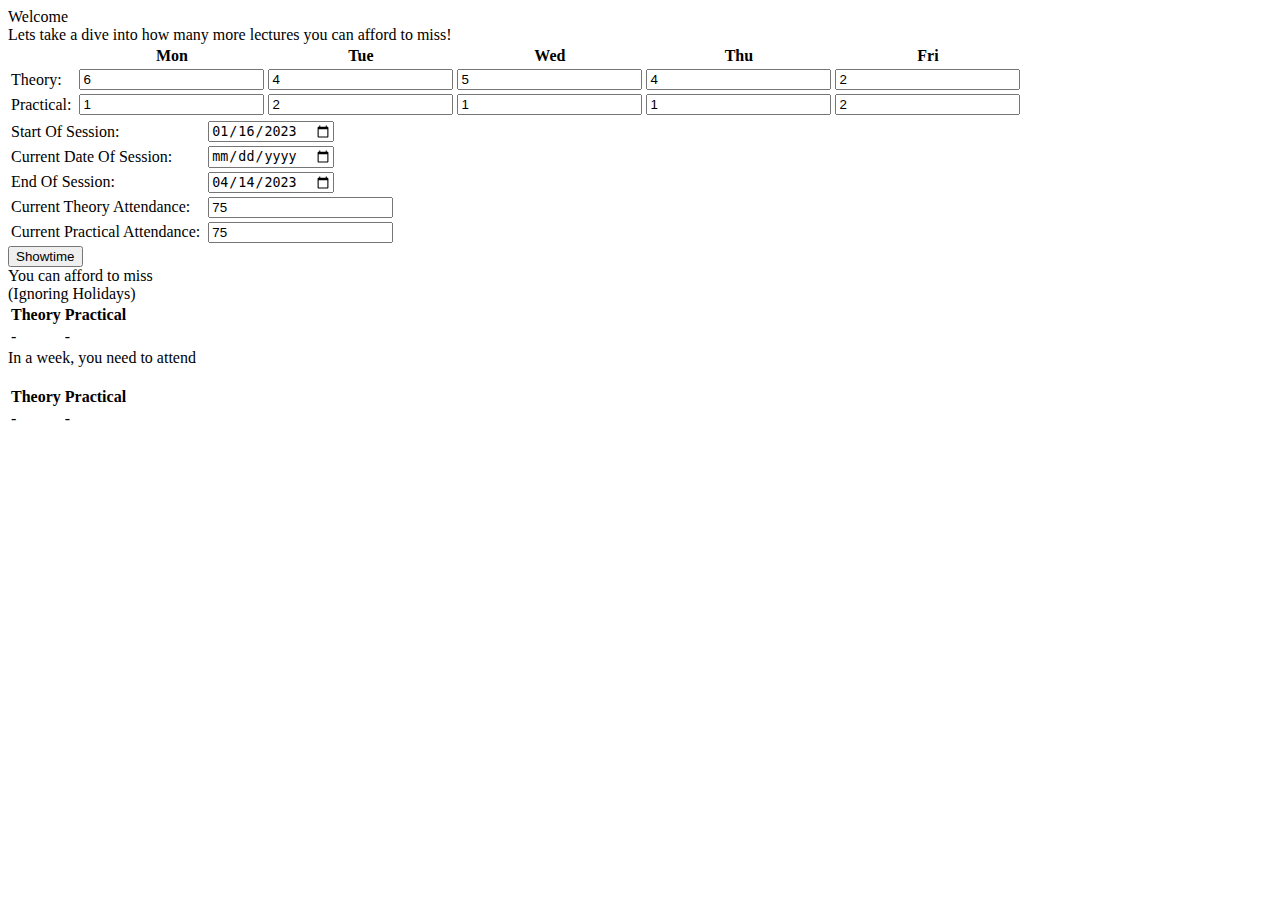
==== index.html @ 06d99709 "Changed Title and Description" ====
<!DOCTYPE html>
<html lang="en">
<head>
    <meta charset="UTF-8">
    <meta http-equiv="X-UA-Compatible" content="IE=edge">
    <meta name="viewport" content="width=device-width, initial-scale=1.0">
    <meta name="description" content="Count On Me is a website which helps you to calculate approximately how many classes
                                        a student can afford to miss given their current attendance">
    <link rel="stylesheet" href="style.css">
    <link rel="preconnect" href="https://fonts.googleapis.com">
    <link rel="preconnect" href="https://fonts.gstatic.com" crossorigin>
    <link href="https://fonts.googleapis.com/css2?family=Sofia+Sans:wght@600;700;800;900;1000&family=Tilt+Warp&display=swap" rel="stylesheet">
    <script src="main.js"></script>
    <title>Count On Me</title>
</head>
<body>
    <div class="container">
        <div class="page" id="homepage">
            <div class="maintext">
            <div class="welcome">Welcome</div>
            <div class="subtext">Lets take a dive into how many more lectures you can afford to miss!</div>
            </div>
        </div>
        

        <div class="page" id="mainpage">
            <!-- <button class="toggle" onclick = "togglemode()"></button>  -->
            <div class="extra">
            <div class="input">
                <div class="inputsection">
                    
                    <table>
                        <tr>
                            <th></th>
                            <th class="days">Mon</th>
                            <th class="days">Tue</th>
                            <th class="days">Wed</th>
                            <th class="days">Thu</th>
                            <th class="days">Fri</th>
                        </tr>
                        <tr>
                            <td>Theory:&nbsp;</td>
                            <td class="tableinput"><input type="text" class="inputnum" id="theory1" placeholder="" value="6" name="theory1" ></td>
                            <td class="tableinput"><input type="text" class="inputnum" id="theory2" placeholder="" value="4" name="theory2"></td>
                            <td class="tableinput"><input type="text" class="inputnum" id="theory3" placeholder="" value="5" name="theory3"></td>
                            <td class="tableinput"><input type="text" class="inputnum" id="theory4" placeholder="" value="4" name="theory4"></td>
                            <td class="tableinput"><input type="text" class="inputnum" id="theory5" placeholder="" value="2" name="theory5"></td>
                        </tr>
                        <tr>
                            <td>Practical:&nbsp;</td>
                            <td class="tableinput"><input type="text" class="inputnum" id="practical1" placeholder="" value="1" name="practical1"></td>
                            <td class="tableinput"><input type="text" class="inputnum" id="practical2" placeholder="" value="2" name="practical2"></td>
                            <td class="tableinput"><input type="text" class="inputnum" id="practical3" placeholder="" value="1" name="practical3"></td>
                            <td class="tableinput"><input type="text" class="inputnum" id="practical4" placeholder="" value="1" name="practical4"></td>
                            <td class="tableinput"><input type="text" class="inputnum" id="practical5" placeholder="" value="2" name="practical5"></td>
                        </tr>

                    </table>
                </div>

                <div class="inputsection">
                    <table>
                        <tr>
                            <td class="arow"><label for="start" class="seclabel">Start Of Session:</label></td>
                            <td class="arow"><input type="date" id="dates" placeholder="" name="date" value="2023-01-16"></td>
                        </tr>
                        <tr>
                            <td class="arow"><label for="mid" class="seclabel">Current Date Of Session:</label></td>
                            <td class="arow"><input type="date" id="datem" placeholder="" name="date" value=></td>
                        </tr>
                        <tr>
                            <td class="arow"><label for="end" class="seclabel">End Of Session:</label></td>
                            <td class="arow"><input type="date" id="datee" min="1" max="31" step="1" placeholder="DD" name="date" value="2023-04-14"></td>
                        </tr>
                        <tr>
                            <td class="arow"> <label for="theory" class="seclabel">Current Theory Attendance:&nbsp;</label></td>
                            <td class="arow"><input type="text" class="attend" id="theory" placeholder="-" name="theory" value="75"></td>
                        </tr>
                        <tr>
                            <td class="arow"><label for="practical" class="seclabel">Current Practical Attendance:&nbsp;</label></td>
                            <td class="arow"><input type="text" class="attend" id="practical" placeholder="-" name="practical" value="75"></td>
                        </tr>
                    </table>
                </div>
                <div class="button">
                <button id="display" onclick = "test()">Showtime</button>
                </div>
            </div>
            </div>


            <div class="result">
            <div class="answercontainercontainer">
                <div class="answercontainer" id="canmiss">
                <div>
                    You can afford to miss<br>(Ignoring Holidays)
                </div>
                <table>
                <tr>
                    <th class="resulthead">Theory</th>
                    <th class="resulthead">Practical</th>
                </tr>
                <tr>
                    <td>
                        <div class="answer" id="tdiv">
                            -
                        </div>
                    </td>
                    <td>
                        <div class="answer" id="pdiv">
                            -
                        </div>
                    </td>
                </tr>
                </table>
                </div>
                <div class="answercontainer" id="weekanswer">
                    <div>In a week, you need to attend<br></div>
                    <div id="equivalent"><br></div>
                    <table>
                    <tr>
                        <th class="resulthead">Theory</th>
                        <th class="resulthead">Practical</th>
                    </tr>
                    <tr>
                        <td>
                            <div class="answer" id="twdiv">
                                -
                            </div>
                        </td>
                        <td>
                            <div class="answer" id="pwdiv">
                                -
                            </div>
                        </td>
                    </tr>
                    </table>
                </div>
            </div>
            </div>
        </div>

    </div>
</body>
</html>
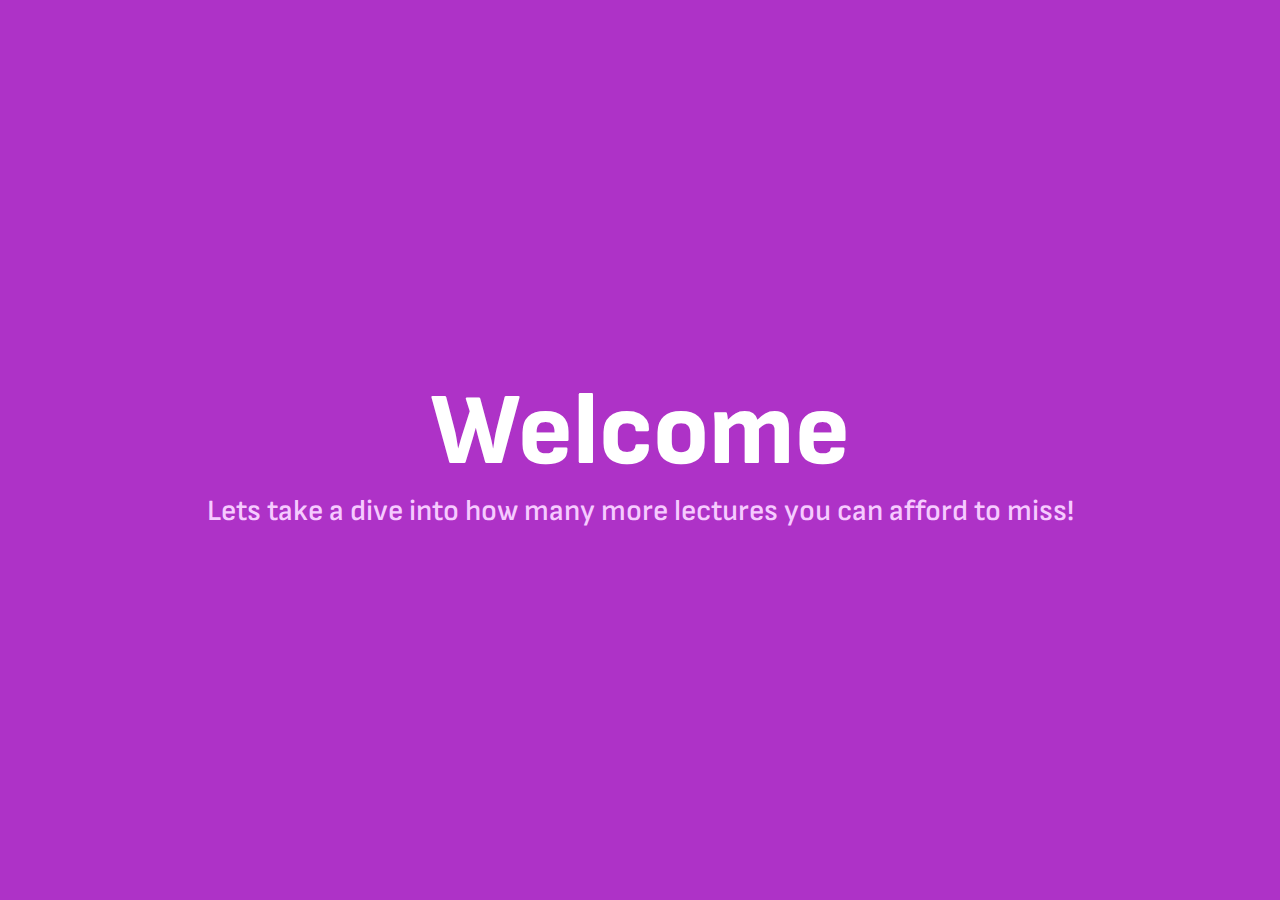
==== commit 6d0b8700: "Removed Bug" ====
--- a/index.html
+++ b/index.html
@@ -80,6 +80,10 @@
                             <td class="arow"><label for="practical" class="seclabel">Current Practical Attendance:&nbsp;</label></td>
                             <td class="arow"><input type="text" class="attend" id="practical" placeholder="-" name="practical" value="75"></td>
                         </tr>
+                        <tr>
+                            <td class="arow"><label for="bonus" class="seclabel">Bonus Attendance (if any):&nbsp;</label></td>
+                            <td class="arow"><input type="text" class="attend" id="bonus" placeholder="-" name="bonus" value="0"></td>
+                        </tr>
                     </table>
                 </div>
                 <div class="button">
@@ -91,7 +95,7 @@
 
             <div class="result">
             <div class="answercontainercontainer">
-                <div class="answercontainer" id="canmiss">
+                <!-- <div class="answercontainer" id="canmiss">
                 <div>
                     You can afford to miss<br>(Ignoring Holidays)
                 </div>
@@ -113,7 +117,7 @@
                     </td>
                 </tr>
                 </table>
-                </div>
+                </div> -->
                 <div class="answercontainer" id="weekanswer">
                     <div>In a week, you need to attend<br></div>
                     <div id="equivalent"><br></div>
@@ -124,12 +128,12 @@
                     </tr>
                     <tr>
                         <td>
-                            <div class="answer" id="twdiv">
+                            <div align="center" class="answer" id="twdiv">
                                 -
                             </div>
                         </td>
                         <td>
-                            <div class="answer" id="pwdiv">
+                            <div align="center" class="answer" id="pwdiv">
                                 -
                             </div>
                         </td>
--- a/style.css
+++ b/style.css
@@ -0,0 +1,262 @@
+body{
+    margin: 0;
+    font-family: 'Sofia Sans', sans-serif;
+    font-weight: 600;
+}
+
+.container{
+    overflow-y: scroll;
+    overflow-x: hidden;
+    height: 100vh;
+    scroll-snap-type: y mandatory;
+}
+
+.page{
+    scroll-snap-align: center;
+}
+
+#homepage{
+    display: flex;
+    align-items: center;
+    justify-content: center;
+    height: 100vh;
+    background-color: rgb(174, 50, 199);
+    text-align: center;
+    color: white;
+    padding: 0 1rem;
+}
+
+.welcome{
+    font-size: 8vw;
+    font-weight: 800;
+    opacity: 0;
+    /* margin-top: 5rem; */
+}
+
+.go .welcome{
+    /* font-size: 13vh;
+    transition: font-size 2.5s;
+    transition-delay: 1.2s; */
+    opacity: 1;
+    transition: opacity 2.5s;
+    
+}
+
+.subtext{
+    color: rgb(246, 202, 255);
+    font-size: 2.3vw;
+    margin-left: 1rem;
+    margin-right: 1rem;
+    margin-top: 4rem;
+    opacity: 0;
+}
+
+.go .subtext{
+    opacity: 1;
+    margin-top: 0;
+    transition: all 1.2s;
+    transition-delay: 0.6s;
+}
+.maintext{
+    scale: 50%;
+}
+.go .maintext{
+    scale: 100%;
+    transition: scale 2s;
+    transition-delay: 0.6s;
+}
+
+
+#mainpage{
+    display: flex;
+    flex-direction: row;
+    justify-content: center;
+    align-items: center;
+    height: 100vh;
+    background-color: rgb(51, 51, 51);
+    color: white;
+    padding: 0rem;
+}
+
+.toggle{
+    position: relative;
+    height: 3rem;
+    width: 3rem;
+    background: url(toggle.svg);
+    border: none;
+    float: right;
+    margin: 0.5rem 1rem 0rem 0rem;
+}
+
+.result{
+    display: flex;
+    justify-content: center;
+    align-items: center;
+    flex-direction: column;
+    width: 50%;
+    scale: 110%;
+    margin: 0rem;
+}
+
+.drumroll{
+    text-align: center;
+    margin: 0.8rem;
+}
+.answercontainercontainer{
+    display: flex;
+    flex-direction: row;
+}
+.answercontainer{
+    display: flex;
+    flex-direction: column;
+    padding: 1.4rem;
+    /* margin: auto 1.4rem; */
+}
+
+#canmiss{
+    border-right: 1px white solid;
+}
+
+.answercontainer>div{
+    text-align: center;
+}
+
+.answer{
+    font-family: 'Tilt Warp';
+    font-size: 6rem;
+    color:  rgb(174, 50, 199);
+    margin: 0.5rem 2rem 0rem 2rem;
+}
+
+.input{
+    display: flex;
+    flex-direction: column;
+    padding: 1rem 2rem 2rem 2rem;
+}
+
+.inputnum{
+    width: 2rem;
+    height: 2rem;
+    text-align: center;
+}
+
+.attend{
+    width: 3rem;
+}
+
+.extra{
+    display: flex;
+    align-items: center;
+    justify-content: center;
+    scale: 110%;
+    width: 50%;
+    padding: 1rem;
+}
+
+input{
+    border-radius: 0.25rem;
+    height: 2rem;
+    text-align: center;
+    font-size: 0.9rem;
+    font-family: 'Tilt Warp';
+    color: rgb(225, 225, 225);
+    background: rgba(255, 236, 250, 0.075);
+    border: 1px  rgb(174, 50, 199) solid;
+}
+
+.button{
+    display: flex;
+    align-items: center;
+    justify-content: center;
+}
+
+.arow{
+    padding: 0.2rem 0;
+}
+
+.days{
+    width: 5rem;
+}
+
+.tableinput{
+    text-align: center;
+    margin-top: 2rem;
+    margin-bottom: 1rem;
+}
+
+.inputdiv{
+    margin: 1rem 1rem 1rem 0;
+    display: flex;
+    flex-direction: row;
+}
+
+.seclabel{
+    margin-right: 1rem;
+}
+
+#display{
+    font-family: 'Tilt Warp';
+    color: rgb(228, 228, 228);
+    background-color: rgb(175, 53, 200);
+    font-size: 1.6rem;
+    margin: 1rem 0rem 0rem 0rem;
+    padding: 0 1rem 0 1rem;
+    height: 4rem;
+    border-radius: 0.4rem;
+    max-width: 14rem;
+    border: none;
+}
+#display:hover{
+    scale: 101%;
+}
+
+#display:active{
+    scale: 99%;
+}
+
+#equivalent{
+    font-size: small;
+    color: rgb(219, 219, 219);
+}
+
+@media screen and (max-aspect-ratio: 1){
+
+    #mainpage{
+        display: flex;
+        flex-direction: column;
+        justify-content: center;
+        align-items: center;
+        height: 100vh;
+        background-color: rgb(51, 51, 51);
+        color: white;
+        padding: 0rem;
+    }
+
+    .subtext{
+        font-size: 1em;
+    }
+
+    .answer{
+        font-family: 'Tilt Warp';
+        font-size: 4rem;
+        margin: 0.2rem 1.6rem;
+    }
+
+    .result{
+        margin: 0rem 4rem;
+        scale: 100%;
+    }
+    
+    .answercontainer{
+        padding: 0rem;
+    }
+    .answercontainercontainer{
+        scale: 70%;
+    }
+
+    .extra{
+        scale: 80%;
+        margin: 0;
+        padding: 0;
+    }
+}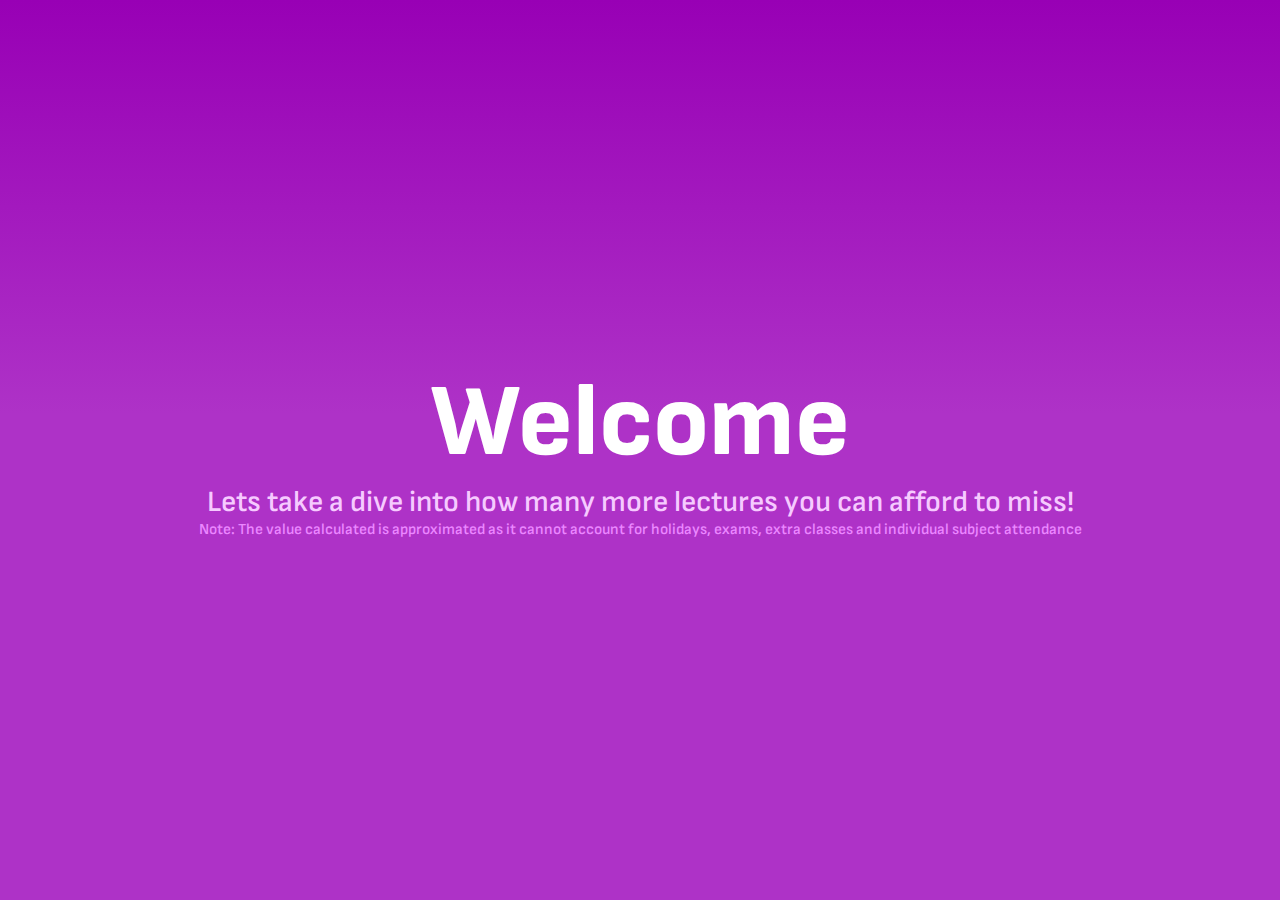
==== commit 156749c1: "Fixed bug and improved responsiveness" ====
--- a/index.html
+++ b/index.html
@@ -11,6 +11,7 @@
     <link rel="preconnect" href="https://fonts.gstatic.com" crossorigin>
     <link href="https://fonts.googleapis.com/css2?family=Sofia+Sans:wght@600;700;800;900;1000&family=Tilt+Warp&display=swap" rel="stylesheet">
     <script src="main.js"></script>
+
     <title>Count On Me</title>
 </head>
 <body>
@@ -19,12 +20,24 @@
             <div class="maintext">
             <div class="welcome">Welcome</div>
             <div class="subtext">Lets take a dive into how many more lectures you can afford to miss!</div>
+            <div class="subtext" id="notetext">Note: The value calculated is approximated as it cannot account for
+                holidays, exams, extra classes and individual subject attendance
+            </div>
             </div>
         </div>
+
+        <!-- <div class="page" id="note">
+            <div class="maintext">
+            <div class="subtext" id="notetext">Note: The value calculated is not 100% accurate as it cannot account for
+                holidays, exams and individual subject attendance
+            </div>
+            </div>
+        </div> -->
         
 
         <div class="page" id="mainpage">
-            <!-- <button class="toggle" onclick = "togglemode()"></button>  -->
+            <button id="toggle" onclick = "togglemode()" align="center">COMP A</button> 
+            <!-- <input type="text" class="attend" id="goal" placeholder="-" name="goal" value="75"> -->
             <div class="extra">
             <div class="input">
                 <div class="inputsection">
@@ -40,19 +53,19 @@
                         </tr>
                         <tr>
                             <td>Theory:&nbsp;</td>
-                            <td class="tableinput"><input type="text" class="inputnum" id="theory1" placeholder="" value="6" name="theory1" ></td>
+                            <td class="tableinput"><input type="text" class="inputnum" id="theory1" placeholder="" value="2" name="theory1" ></td>
                             <td class="tableinput"><input type="text" class="inputnum" id="theory2" placeholder="" value="4" name="theory2"></td>
-                            <td class="tableinput"><input type="text" class="inputnum" id="theory3" placeholder="" value="5" name="theory3"></td>
+                            <td class="tableinput"><input type="text" class="inputnum" id="theory3" placeholder="" value="3" name="theory3"></td>
                             <td class="tableinput"><input type="text" class="inputnum" id="theory4" placeholder="" value="4" name="theory4"></td>
-                            <td class="tableinput"><input type="text" class="inputnum" id="theory5" placeholder="" value="2" name="theory5"></td>
+                            <td class="tableinput"><input type="text" class="inputnum" id="theory5" placeholder="" value="3" name="theory5"></td>
                         </tr>
                         <tr>
                             <td>Practical:&nbsp;</td>
-                            <td class="tableinput"><input type="text" class="inputnum" id="practical1" placeholder="" value="1" name="practical1"></td>
+                            <td class="tableinput"><input type="text" class="inputnum" id="practical1" placeholder="" value="3" name="practical1"></td>
                             <td class="tableinput"><input type="text" class="inputnum" id="practical2" placeholder="" value="2" name="practical2"></td>
                             <td class="tableinput"><input type="text" class="inputnum" id="practical3" placeholder="" value="1" name="practical3"></td>
-                            <td class="tableinput"><input type="text" class="inputnum" id="practical4" placeholder="" value="1" name="practical4"></td>
-                            <td class="tableinput"><input type="text" class="inputnum" id="practical5" placeholder="" value="2" name="practical5"></td>
+                            <td class="tableinput"><input type="text" class="inputnum" id="practical4" placeholder="" value="2" name="practical4"></td>
+                            <td class="tableinput"><input type="text" class="inputnum" id="practical5" placeholder="" value="0" name="practical5"></td>
                         </tr>
 
                     </table>
@@ -84,6 +97,10 @@
                             <td class="arow"><label for="bonus" class="seclabel">Bonus Attendance (if any):&nbsp;</label></td>
                             <td class="arow"><input type="text" class="attend" id="bonus" placeholder="-" name="bonus" value="0"></td>
                         </tr>
+                        <!-- <tr>
+                            <td class="arow"> <label for="goal" class="seclabel">Attendance Goal:&nbsp;</label></td>
+                            <td class="arow"><input type="text" class="attend" id="goal" placeholder="-" name="goal" value="75"></td>
+                        </tr> -->
                     </table>
                 </div>
                 <div class="button">
@@ -93,7 +110,7 @@
             </div>
 
 
-            <div class="result">
+            <div id="result">
             <div class="answercontainercontainer">
                 <!-- <div class="answercontainer" id="canmiss">
                 <div>
@@ -120,21 +137,23 @@
                 </div> -->
                 <div class="answercontainer" id="weekanswer">
                     <div>In a week, you need to attend<br></div>
+                    <div id="resultgoal">(To achieve --% attendance)</div>
                     <div id="equivalent"><br></div>
+                    <div id="lect"><br></div>
                     <table>
                     <tr>
                         <th class="resulthead">Theory</th>
                         <th class="resulthead">Practical</th>
                     </tr>
                     <tr>
-                        <td>
+                        <td class="res-data">
                             <div align="center" class="answer" id="twdiv">
-                                -
+                                0
                             </div>
                         </td>
-                        <td>
+                        <td class="res-data">
                             <div align="center" class="answer" id="pwdiv">
-                                -
+                                0
                             </div>
                         </td>
                     </tr>
--- a/style.css
+++ b/style.css
@@ -6,11 +6,26 @@
 
 .container{
     overflow-y: scroll;
+    -ms-overflow-style: none; /* Internet Explorer 10+ */
+    scrollbar-width: none;  /* Firefox */
     overflow-x: hidden;
     height: 100vh;
     scroll-snap-type: y mandatory;
 }
 
+.container::-webkit-scrollbar { 
+    /* width: 0.6rem; */
+    display: none; /*  Safari and Chrome */
+}
+
+.container::-webkit-scrollbar-thumb { /* Foreground */
+    background: #999;
+}
+
+.container::-webkit-scrollbar-track { /* Background */
+    background: #333;
+}
+
 .page{
     scroll-snap-align: center;
 }
@@ -19,8 +34,28 @@
     display: flex;
     align-items: center;
     justify-content: center;
+    height: 100vh; /* Fallback for browsers that do not support Custom Properties */
+    height: calc(var(--vh, 1vh) * 100);
+    background: rgb(174,50,199);
+    background: -moz-linear-gradient(0deg, rgba(174,50,199,1) 54%, rgba(152,0,181,1) 100%);
+    background: -webkit-linear-gradient(0deg, rgba(174,50,199,1) 54%, rgba(152,0,181,1) 100%);
+    background: linear-gradient(0deg, rgba(174,50,199,1) 54%, rgba(152,0,181,1) 100%);
+    filter: progid:DXImageTransform.Microsoft.gradient(startColorstr="#ae32c7",endColorstr="#9800b5",GradientType=1);
+    text-align: center;
+    color: white;
+    padding: 0 1rem;
+}
+
+#note{
+    display: flex;
+    align-items: center;
+    justify-content: center;
     height: 100vh;
-    background-color: rgb(174, 50, 199);
+    background: rgb(174,50,199);
+    background: -moz-linear-gradient(180deg, rgba(174,50,199,1) 47%, rgba(115,19,133,1) 100%);
+    background: -webkit-linear-gradient(180deg, rgba(174,50,199,1) 47%, rgba(115,19,133,1) 100%);
+    background: linear-gradient(180deg, rgba(174,50,199,1) 47%, rgba(115,19,133,1) 100%);
+    filter: progid:DXImageTransform.Microsoft.gradient(startColorstr="#9800b5",endColorstr="#333333",GradientType=1);
     text-align: center;
     color: white;
     padding: 0 1rem;
@@ -51,6 +86,11 @@
     opacity: 0;
 }
 
+#notetext{
+    color: rgb(235, 135, 255);
+    font-size: 1.2vw;
+}
+
 .go .subtext{
     opacity: 1;
     margin-top: 0;
@@ -68,34 +108,93 @@
 
 
 #mainpage{
+    position: relative;
     display: flex;
     flex-direction: row;
     justify-content: center;
     align-items: center;
+    overflow-y: scroll;
+    -ms-overflow-style: none; /* Internet Explorer 10+ */
+    scrollbar-width: none;  /* Firefox */
+    overflow-x: hidden;
     height: 100vh;
+    height: 100vh; /* Fallback for browsers that do not support Custom Properties */
+    height: calc(var(--vh, 1vh) * 100);
     background-color: rgb(51, 51, 51);
     color: white;
     padding: 0rem;
-}
-
-.toggle{
-    position: relative;
-    height: 3rem;
-    width: 3rem;
-    background: url(toggle.svg);
+    scroll-snap-stop: always;
+}
+
+#mainpage::-webkit-scrollbar { 
+    /* width: 0.6rem; */
+    display: none; /*  Safari and Chrome */
+}
+
+#mainpage::-webkit-scrollbar-thumb { /* Foreground */
+    background: #999;
+}
+
+#mainpage::-webkit-scrollbar-track { /* Background */
+    background: #333;
+}
+
+#toggle{
+    position: absolute;
+    text-align: center;
+    font-family: 'Tilt Warp';
+    color: rgb(228, 228, 228);
+    background-color: rgb(175, 53, 200);
+    border-radius: 0.5rem;
     border: none;
-    float: right;
-    margin: 0.5rem 1rem 0rem 0rem;
-}
-
-.result{
+    top: 0.5rem;
+    right: 0.5rem;
+    height: 3.2rem;
+    width: 4.5rem;    
+    /* background: url(toggle.svg); */
+    margin: 0.5rem 1rem;
+}
+
+#toggle:hover{
+    scale: 104%;
+    color: white;
+    transition: all 0.05s;
+}
+
+#toggle:active{
+    scale: 99%;
+}
+
+#goal{
+    position: absolute;
+    text-align: center;
+    font-family: 'Tilt Warp';
+    color: rgb(228, 228, 228);
+    background-color: rgb(65, 65, 65);
+    border-radius: 0.5rem;
+    border: 1px solid rgb(175, 53, 200);
+    font-size: 1rem;
+    top: 0.8rem;
+    right: 6rem;  
+    width: 2.5rem;
+    height: 2.5rem;
+    /* background: url(toggle.svg); */
+    margin: 0.5rem 1rem;
+}
+
+#result{
     display: flex;
     justify-content: center;
     align-items: center;
     flex-direction: column;
-    width: 50%;
-    scale: 110%;
+    width: 48%;
+    scale: 100%;
     margin: 0rem;
+    /* opacity: 0; */
+}
+
+#resultgoal{
+    color: #d3d3d3;
 }
 
 .drumroll{
@@ -109,6 +208,7 @@
 .answercontainer{
     display: flex;
     flex-direction: column;
+    width: max-content;
     padding: 1.4rem;
     /* margin: auto 1.4rem; */
 }
@@ -131,7 +231,7 @@
 .input{
     display: flex;
     flex-direction: column;
-    padding: 1rem 2rem 2rem 2rem;
+    padding: 0rem 2rem 2rem 2rem;
 }
 
 .inputnum{
@@ -149,7 +249,7 @@
     align-items: center;
     justify-content: center;
     scale: 110%;
-    width: 50%;
+    width: 48%;
     padding: 1rem;
 }
 
@@ -207,7 +307,9 @@
     border: none;
 }
 #display:hover{
-    scale: 101%;
+    scale: 104%;
+    color: white;
+    transition: all 0.08s;
 }
 
 #display:active{
@@ -216,7 +318,22 @@
 
 #equivalent{
     font-size: small;
-    color: rgb(219, 219, 219);
+    color: rgb(202, 202, 202);
+}
+
+#lect{
+    font-size: small;
+    color: rgb(183, 183, 183);
+}
+
+tr:hover{
+    color: rgb(208, 63, 237);
+    transition: 0.2s;
+}
+
+.res-data{
+    width: 12rem;
+    /* border: 1px solid red; */
 }
 
 @media screen and (max-aspect-ratio: 1){
@@ -232,8 +349,16 @@
         padding: 0rem;
     }
 
+    .welcome{
+        font-size: 3rem;
+    }
     .subtext{
-        font-size: 1em;
+        font-size: 1.1rem;
+    }
+
+    #notetext{
+        color: rgb(235, 135, 255);
+        font-size: 0.9rem;
     }
 
     .answer{
@@ -242,10 +367,10 @@
         margin: 0.2rem 1.6rem;
     }
 
-    .result{
+    /* .result{
         margin: 0rem 4rem;
         scale: 100%;
-    }
+    } */
     
     .answercontainer{
         padding: 0rem;
@@ -255,8 +380,15 @@
     }
 
     .extra{
+        position: relative;
+        top: 3.2rem;
         scale: 80%;
         margin: 0;
         padding: 0;
     }
+
+    .res-data{
+        width: 10rem;
+        border: 1px solid red;
+    }
 }